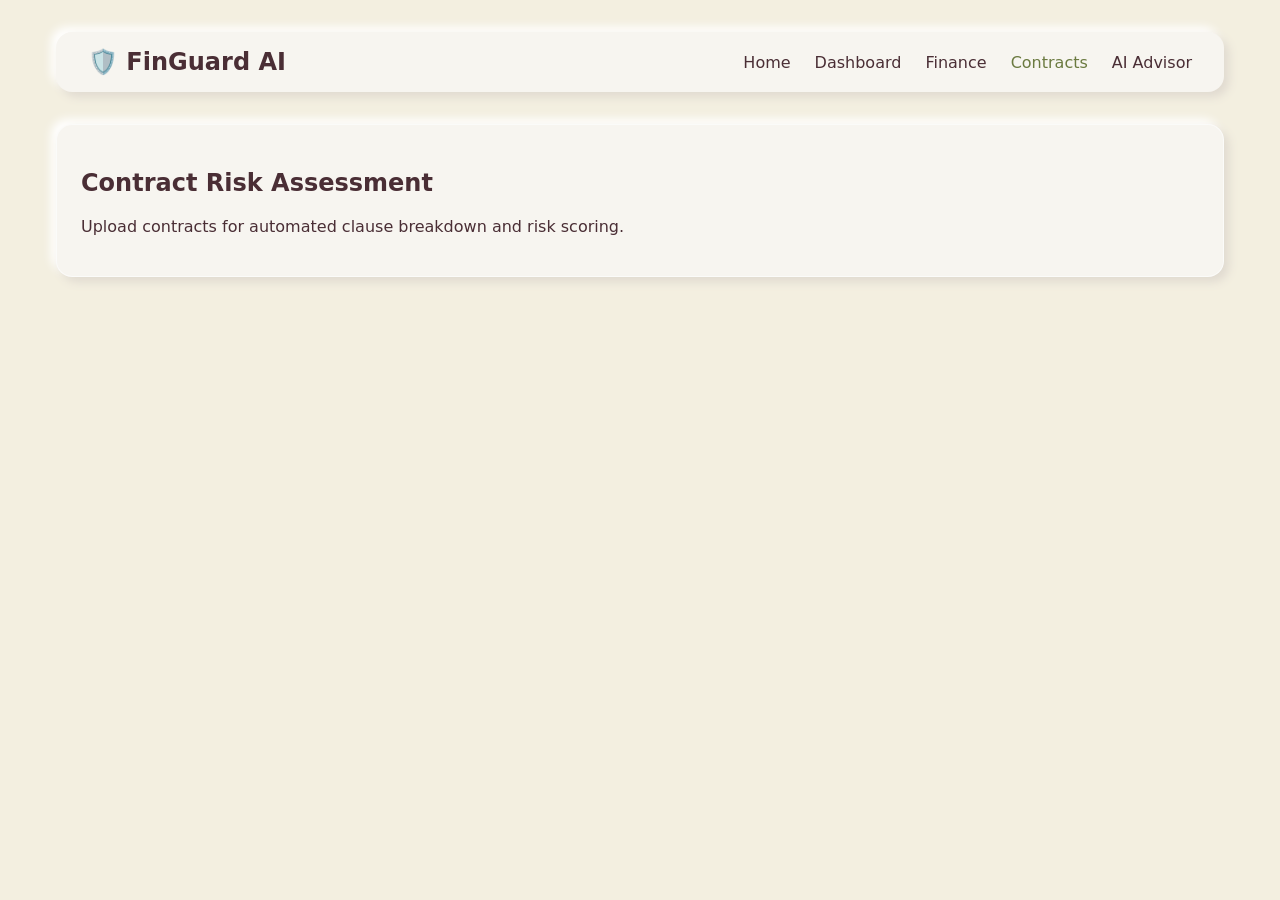
==== frontend/contracts.html @ aca5859a "Initial project scaffold: FastAPI + MongoDB backend, frontend, tests, docs, Docker setup" ====
<!DOCTYPE html>
<html lang="en">
<head>
  <meta charset="UTF-8">
  <meta name="viewport" content="width=device-width, initial-scale=1.0">
  <title>Contract Risk Analysis - FinGuard AI</title>
  <link rel="stylesheet" href="css/claymorphism.css">
  <link rel="stylesheet" href="css/style.css">
</head>
<body>
  <div class="container">
    <header class="navbar">
      <div class="nav-brand">🛡️ FinGuard AI</div>
      <nav>
        <ul class="nav-links">
          <li><a href="index.html">Home</a></li>
          <li><a href="dashboard.html">Dashboard</a></li>
          <li><a href="finance.html">Finance</a></li>
          <li><a href="contracts.html" class="active">Contracts</a></li>
          <li><a href="advisor.html">AI Advisor</a></li>
        </ul>
      </nav>
    </header>

    <main>
      <section class="clay-card">
        <h1>Contract Risk Assessment</h1>
        <p>Upload contracts for automated clause breakdown and risk scoring.</p>
      </section>
    </main>
  </div>

  <script src="js/api.js"></script>
  <script src="js/contracts.js"></script>
</body>
</html>
---- frontend/css/claymorphism.css ----
:root {
  --color-bg: #F3EFE0;
  --color-bg-alt: #F7F5F0;
  --color-primary: #4A2E35;
  --color-secondary: #6B7A40;
  --card-radius: 16px;
  --shadow-normal: 5px 5px 10px #e0dad0, -5px -5px 10px #ffffff;
}

body {
  font-family: 'Inter', system-ui, sans-serif;
  background-color: var(--color-bg);
  color: var(--color-primary);
  margin: 0;
  padding: 0;
}

.clay-card {
  background: var(--color-bg-alt);
  border-radius: var(--card-radius);
  box-shadow: var(--shadow-normal);
  padding: 1.5rem;
  border: 1px solid rgba(255, 255, 255, 0.6);
  transition: all 0.2s ease-in-out;
}

.clay-card:hover {
  box-shadow: 7px 7px 14px #ddd5c7, -7px -7px 14px #ffffff;
}

.clay-btn {
  background-color: var(--color-primary);
  color: #ffffff;
  border: none;
  border-radius: 12px;
  padding: 0.75rem 1.5rem;
  font-weight: 600;
  cursor: pointer;
  box-shadow: 3px 3px 6px #d5cfc2, -3px -3px 6px #ffffff;
  transition: transform 0.1s ease, box-shadow 0.1s ease;
}

.clay-btn:active {
  transform: scale(0.98);
  box-shadow: inset 2px 2px 5px rgba(0, 0, 0, 0.2);
}

.clay-btn-secondary {
  background-color: var(--color-secondary);
}

.clay-input {
  background: var(--color-bg-alt);
  border: 1px solid #dcd5c7;
  border-radius: 12px;
  padding: 0.75rem 1rem;
  font-family: inherit;
  color: var(--color-primary);
  box-shadow: inset 2px 2px 5px #e0dad0, inset -2px -2px 5px #ffffff;
  outline: none;
}

.clay-input:focus {
  border-color: var(--color-primary);
}
---- frontend/css/style.css ----
/* Global Application Styles */

* {
  box-sizing: border-box;
}

a {
  color: var(--color-primary);
  text-decoration: none;
}

.container {
  max-width: 1200px;
  margin: 0 auto;
  padding: 2rem 1rem;
}

.navbar {
  display: flex;
  justify-content: space-between;
  align-items: center;
  padding: 1rem 2rem;
  background-color: var(--color-bg-alt);
  box-shadow: var(--shadow-normal);
  border-radius: var(--card-radius);
  margin-bottom: 2rem;
}

.nav-brand {
  font-size: 1.5rem;
  font-weight: 700;
  color: var(--color-primary);
}

.nav-links {
  display: flex;
  gap: 1.5rem;
  list-style: none;
  margin: 0;
  padding: 0;
}

.nav-links a {
  font-weight: 500;
  transition: color 0.2s ease;
}

.nav-links a:hover,
.nav-links a.active {
  color: var(--color-secondary);
}
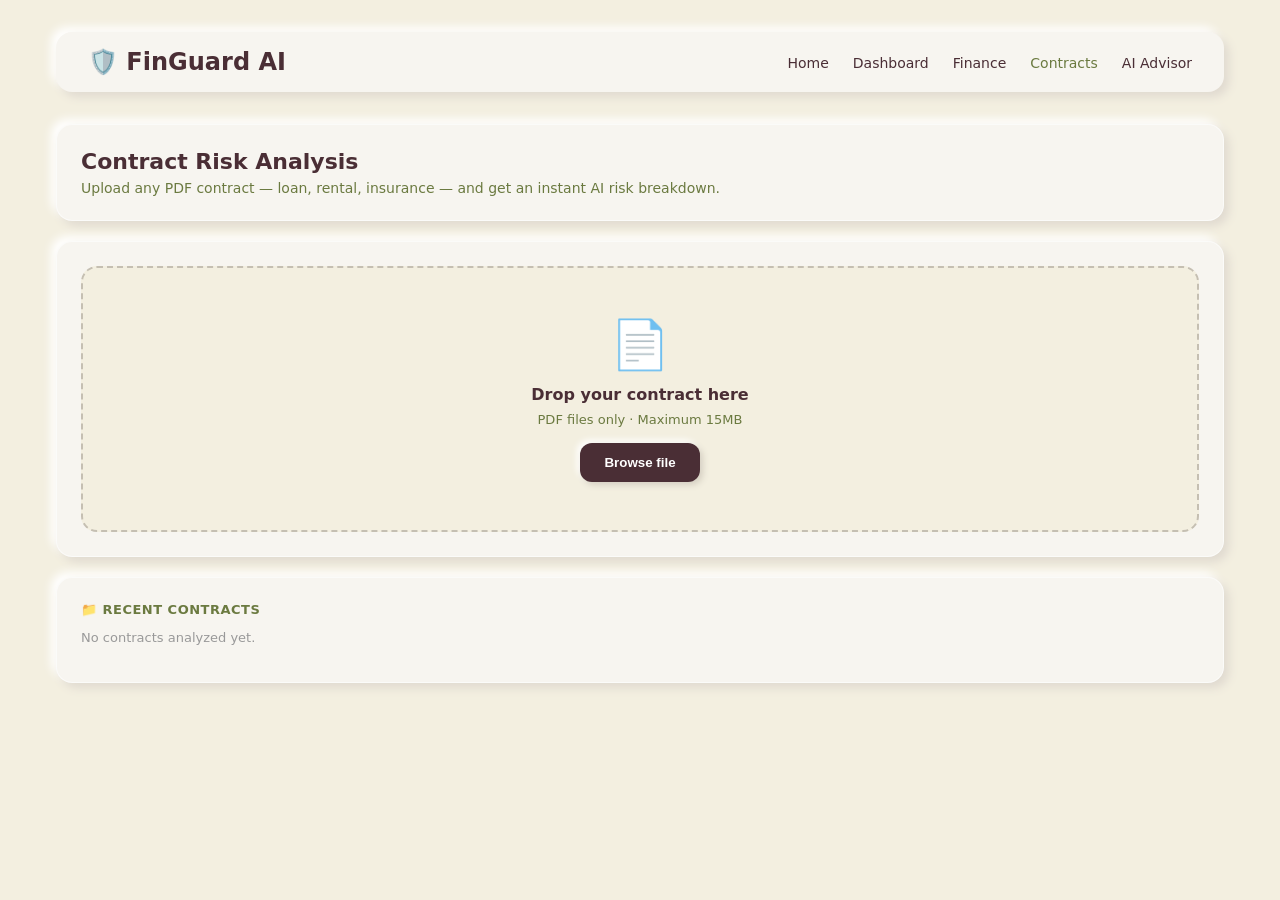
==== commit fde06b5c: "Sumaiya: add contract analyzer UI with drag-drop upload and risk result display" ====
--- a/frontend/contracts.html
+++ b/frontend/contracts.html
@@ -1,12 +1,229 @@
 <!DOCTYPE html>
 <html lang="en">
+
 <head>
   <meta charset="UTF-8">
   <meta name="viewport" content="width=device-width, initial-scale=1.0">
   <title>Contract Risk Analysis - FinGuard AI</title>
   <link rel="stylesheet" href="css/claymorphism.css">
   <link rel="stylesheet" href="css/style.css">
+  <style>
+    .upload-zone {
+      border: 2.5px dashed #c5bfb2;
+      border-radius: var(--card-radius);
+      padding: 48px 24px;
+      text-align: center;
+      background: var(--color-bg);
+      cursor: pointer;
+      transition: all 0.2s ease;
+    }
+
+    .upload-zone:hover,
+    .upload-zone.dragover {
+      border-color: var(--color-primary);
+      background: var(--color-bg-alt);
+    }
+
+    .upload-icon {
+      font-size: 48px;
+      margin-bottom: 12px;
+    }
+
+    .upload-zone h3 {
+      color: var(--color-primary);
+      margin: 0 0 8px;
+      font-size: 16px;
+    }
+
+    .upload-zone p {
+      color: var(--color-secondary);
+      font-size: 13px;
+      margin: 0 0 16px;
+    }
+
+    /* shimmer loading skeleton */
+    .skeleton {
+      background: linear-gradient(90deg, #ece8de 25%, #f5f2eb 50%, #ece8de 75%);
+      background-size: 200% 100%;
+      animation: shimmer 1.5s infinite;
+      border-radius: 8px;
+      height: 16px;
+      margin-bottom: 10px;
+    }
+
+    .skeleton.tall {
+      height: 60px;
+    }
+
+    .skeleton.short {
+      width: 60%;
+    }
+
+    @keyframes shimmer {
+      0% {
+        background-position: 200% 0;
+      }
+
+      100% {
+        background-position: -200% 0;
+      }
+    }
+
+    /* risk badge */
+    .risk-badge {
+      display: inline-block;
+      padding: 6px 18px;
+      border-radius: 100px;
+      font-size: 13px;
+      font-weight: 700;
+      margin-bottom: 16px;
+    }
+
+    .risk-high {
+      background: #fde8e8;
+      color: #c0392b;
+    }
+
+    .risk-medium {
+      background: #fef3e2;
+      color: #d35400;
+    }
+
+    .risk-low {
+      background: #e8f5e9;
+      color: #27ae60;
+    }
+
+    /* flags */
+    .flag-item {
+      display: flex;
+      align-items: flex-start;
+      gap: 10px;
+      padding: 10px 12px;
+      border-radius: 10px;
+      margin-bottom: 8px;
+      font-size: 13px;
+    }
+
+    .flag-red {
+      background: #fde8e8;
+      color: #c0392b;
+      border-left: 3px solid #c0392b;
+    }
+
+    .flag-green {
+      background: #e8f5e9;
+      color: #27ae60;
+      border-left: 3px solid #27ae60;
+    }
+
+    .flag-icon {
+      font-size: 16px;
+      flex-shrink: 0;
+      margin-top: 1px;
+    }
+
+    .flag-text {
+      line-height: 1.5;
+    }
+
+    .flag-category {
+      font-size: 10px;
+      font-weight: 700;
+      text-transform: uppercase;
+      letter-spacing: 0.5px;
+      margin-bottom: 2px;
+    }
+
+    /* summary box */
+    .summary-box {
+      background: var(--color-bg);
+      border-radius: 10px;
+      padding: 14px;
+      font-size: 13px;
+      line-height: 1.7;
+      color: var(--color-primary);
+      box-shadow: inset 2px 2px 5px #e0dad0, inset -2px -2px 5px #ffffff;
+      margin-bottom: 16px;
+    }
+
+    /* error state */
+    .error-box {
+      background: #fdf2f2;
+      border-radius: var(--card-radius);
+      padding: 24px;
+      text-align: center;
+      display: none;
+    }
+
+    .error-box h3 {
+      color: #c0392b;
+      margin: 0 0 8px;
+    }
+
+    .error-box p {
+      color: #666;
+      font-size: 13px;
+      margin: 0 0 16px;
+    }
+
+    /* contract history */
+    .history-row {
+      display: flex;
+      align-items: center;
+      justify-content: space-between;
+      padding: 12px 0;
+      border-bottom: 1px solid #e0dad0;
+      gap: 12px;
+    }
+
+    .history-row:last-child {
+      border-bottom: none;
+    }
+
+    .history-name {
+      font-size: 13px;
+      font-weight: 600;
+      color: var(--color-primary);
+    }
+
+    .history-date {
+      font-size: 11px;
+      color: #999;
+      margin-top: 2px;
+    }
+
+    .section-title {
+      font-size: 13px;
+      font-weight: 700;
+      color: var(--color-secondary);
+      text-transform: uppercase;
+      letter-spacing: 0.5px;
+      margin: 0 0 12px;
+    }
+
+    .two-col {
+      display: grid;
+      grid-template-columns: 1fr 1fr;
+      gap: 16px;
+    }
+
+    @media (max-width: 700px) {
+      .two-col {
+        grid-template-columns: 1fr;
+      }
+    }
+
+    #result-section {
+      display: none;
+    }
+
+    #loading-section {
+      display: none;
+    }
+  </style>
 </head>
+
 <body>
   <div class="container">
     <header class="navbar">
@@ -23,14 +240,96 @@
     </header>
 
     <main>
-      <section class="clay-card">
-        <h1>Contract Risk Assessment</h1>
-        <p>Upload contracts for automated clause breakdown and risk scoring.</p>
-      </section>
+
+      <!-- Page header -->
+      <div class="clay-card" style="margin-bottom:20px">
+        <h1 style="margin:0 0 6px;font-size:22px">Contract Risk Analysis</h1>
+        <p style="margin:0;color:var(--color-secondary);font-size:14px">
+          Upload any PDF contract — loan, rental, insurance — and get an instant AI risk breakdown.
+        </p>
+      </div>
+
+      <!-- Upload zone -->
+      <div class="clay-card" id="upload-section">
+        <div class="upload-zone" id="drop-zone" onclick="document.getElementById('file-input').click()"
+          ondragover="handleDragOver(event)" ondragleave="handleDragLeave(event)" ondrop="handleDrop(event)">
+          <div class="upload-icon">📄</div>
+          <h3>Drop your contract here</h3>
+          <p>PDF files only · Maximum 15MB</p>
+          <button class="clay-btn" onclick="event.stopPropagation(); document.getElementById('file-input').click()">
+            Browse file
+          </button>
+          <input type="file" id="file-input" accept=".pdf" style="display:none" onchange="handleFileSelect(event)">
+        </div>
+
+        <!-- Error box -->
+        <div class="error-box" id="error-box">
+          <h3>⚠️ Analysis failed</h3>
+          <p id="error-message">Document unreadable. Please upload a clearer PDF copy.</p>
+          <button class="clay-btn" onclick="resetUpload()">Try again</button>
+        </div>
+      </div>
+
+      <!-- Loading skeleton -->
+      <div class="clay-card" id="loading-section">
+        <p class="section-title">🔍 Analyzing your contract...</p>
+        <div class="skeleton tall"></div>
+        <div class="skeleton"></div>
+        <div class="skeleton short"></div>
+        <div class="skeleton"></div>
+        <div class="skeleton short"></div>
+      </div>
+
+      <!-- Result section -->
+      <div id="result-section">
+
+        <!-- Risk score card -->
+        <div class="clay-card">
+          <div
+            style="display:flex;align-items:center;justify-content:space-between;flex-wrap:wrap;gap:12px;margin-bottom:12px">
+            <div>
+              <p class="section-title" style="margin-bottom:4px">Risk assessment result</p>
+              <p id="result-filename" style="font-size:13px;color:#999;margin:0"></p>
+            </div>
+            <span class="risk-badge" id="risk-badge">Medium Risk</span>
+          </div>
+          <div class="summary-box" id="result-summary"></div>
+          <button class="clay-btn clay-btn-secondary" onclick="resetUpload()" style="font-size:13px">
+            Analyze another contract
+          </button>
+        </div>
+
+        <!-- Flags -->
+        <div class="two-col">
+          <div class="clay-card">
+            <p class="section-title">🔴 Red flags</p>
+            <div id="red-flags-list">
+              <p style="font-size:13px;color:#999">No red flags found.</p>
+            </div>
+          </div>
+          <div class="clay-card">
+            <p class="section-title">🟢 Green flags</p>
+            <div id="green-flags-list">
+              <p style="font-size:13px;color:#999">No green flags found.</p>
+            </div>
+          </div>
+        </div>
+
+      </div>
+
+      <!-- Contract history -->
+      <div class="clay-card" id="history-section">
+        <p class="section-title">📁 Recent contracts</p>
+        <div id="history-list">
+          <p style="font-size:13px;color:#999">No contracts analyzed yet.</p>
+        </div>
+      </div>
+
     </main>
   </div>
 
   <script src="js/api.js"></script>
   <script src="js/contracts.js"></script>
 </body>
-</html>
+
+</html>
--- a/frontend/css/claymorphism.css
+++ b/frontend/css/claymorphism.css
@@ -5,6 +5,11 @@
   --color-secondary: #6B7A40;
   --card-radius: 16px;
   --shadow-normal: 5px 5px 10px #e0dad0, -5px -5px 10px #ffffff;
+  --shadow-hover: 6px 6px 12px #e0dad0, -6px -6px 12px #ffffff;
+}
+
+* {
+  box-sizing: border-box;
 }
 
 body {
@@ -13,6 +18,113 @@
   color: var(--color-primary);
   margin: 0;
   padding: 0;
+}
+
+.container {
+  max-width: 1100px;
+  margin: 0 auto;
+  padding: 24px 16px;
+}
+
+.navbar {
+  display: flex;
+  justify-content: space-between;
+  align-items: center;
+  background: var(--color-bg-alt);
+  padding: 16px 24px;
+  border-radius: var(--card-radius);
+  box-shadow: var(--shadow-normal);
+  margin-bottom: 24px;
+}
+
+.nav-brand {
+  font-weight: bold;
+  font-size: 18px;
+  color: var(--color-primary);
+}
+
+.nav-links {
+  list-style: none;
+  display: flex;
+  gap: 20px;
+  margin: 0;
+  padding: 0;
+}
+
+.nav-links a {
+  text-decoration: none;
+  color: var(--color-primary);
+  font-weight: 600;
+  font-size: 14px;
+}
+
+.nav-links a.active {
+  color: var(--color-secondary);
+}
+
+.clay-card {
+  background: var(--color-bg-alt);
+  border-radius: var(--card-radius);
+  box-shadow: var(--shadow-normal);
+  padding: 24px;
+  margin-bottom: 20px;
+}
+
+.metric-grid {
+  display: grid;
+  grid-template-columns: repeat(3, 1fr);
+  gap: 20px;
+  margin-bottom: 24px;
+}
+
+.metric-card {
+  background: var(--color-bg-alt);
+  border-radius: var(--card-radius);
+  box-shadow: var(--shadow-normal);
+  padding: 20px;
+  text-align: center;
+}
+
+.metric-card .label {
+  font-size: 11px;
+  font-weight: bold;
+  color: var(--color-secondary);
+  text-transform: uppercase;
+}
+
+.metric-card .value {
+  font-size: 22px;
+  font-weight: bold;
+  color: var(--color-primary);
+  margin-top: 8px;
+}
+
+.clay-input {
+  width: 100%;
+  padding: 12px;
+  border: none;
+  border-radius: 10px;
+  background: var(--color-bg);
+  box-shadow: inset 3px 3px 6px #e0dad0, inset -3px -3px 6px #ffffff;
+  margin-bottom: 12px;
+  font-family: inherit;
+}
+
+.clay-button {
+  background: var(--color-primary);
+  color: white;
+  border: none;
+  padding: 12px 20px;
+  border-radius: 10px;
+  font-weight: bold;
+  cursor: pointer;
+}
+
+.expense-row {
+  display: flex;
+  justify-content: space-between;
+  padding: 10px 0;
+  border-bottom: 1px solid #e0dad0;
 }
 
 .clay-card {
@@ -62,4 +174,4 @@
 
 .clay-input:focus {
   border-color: var(--color-primary);
-}
+}
